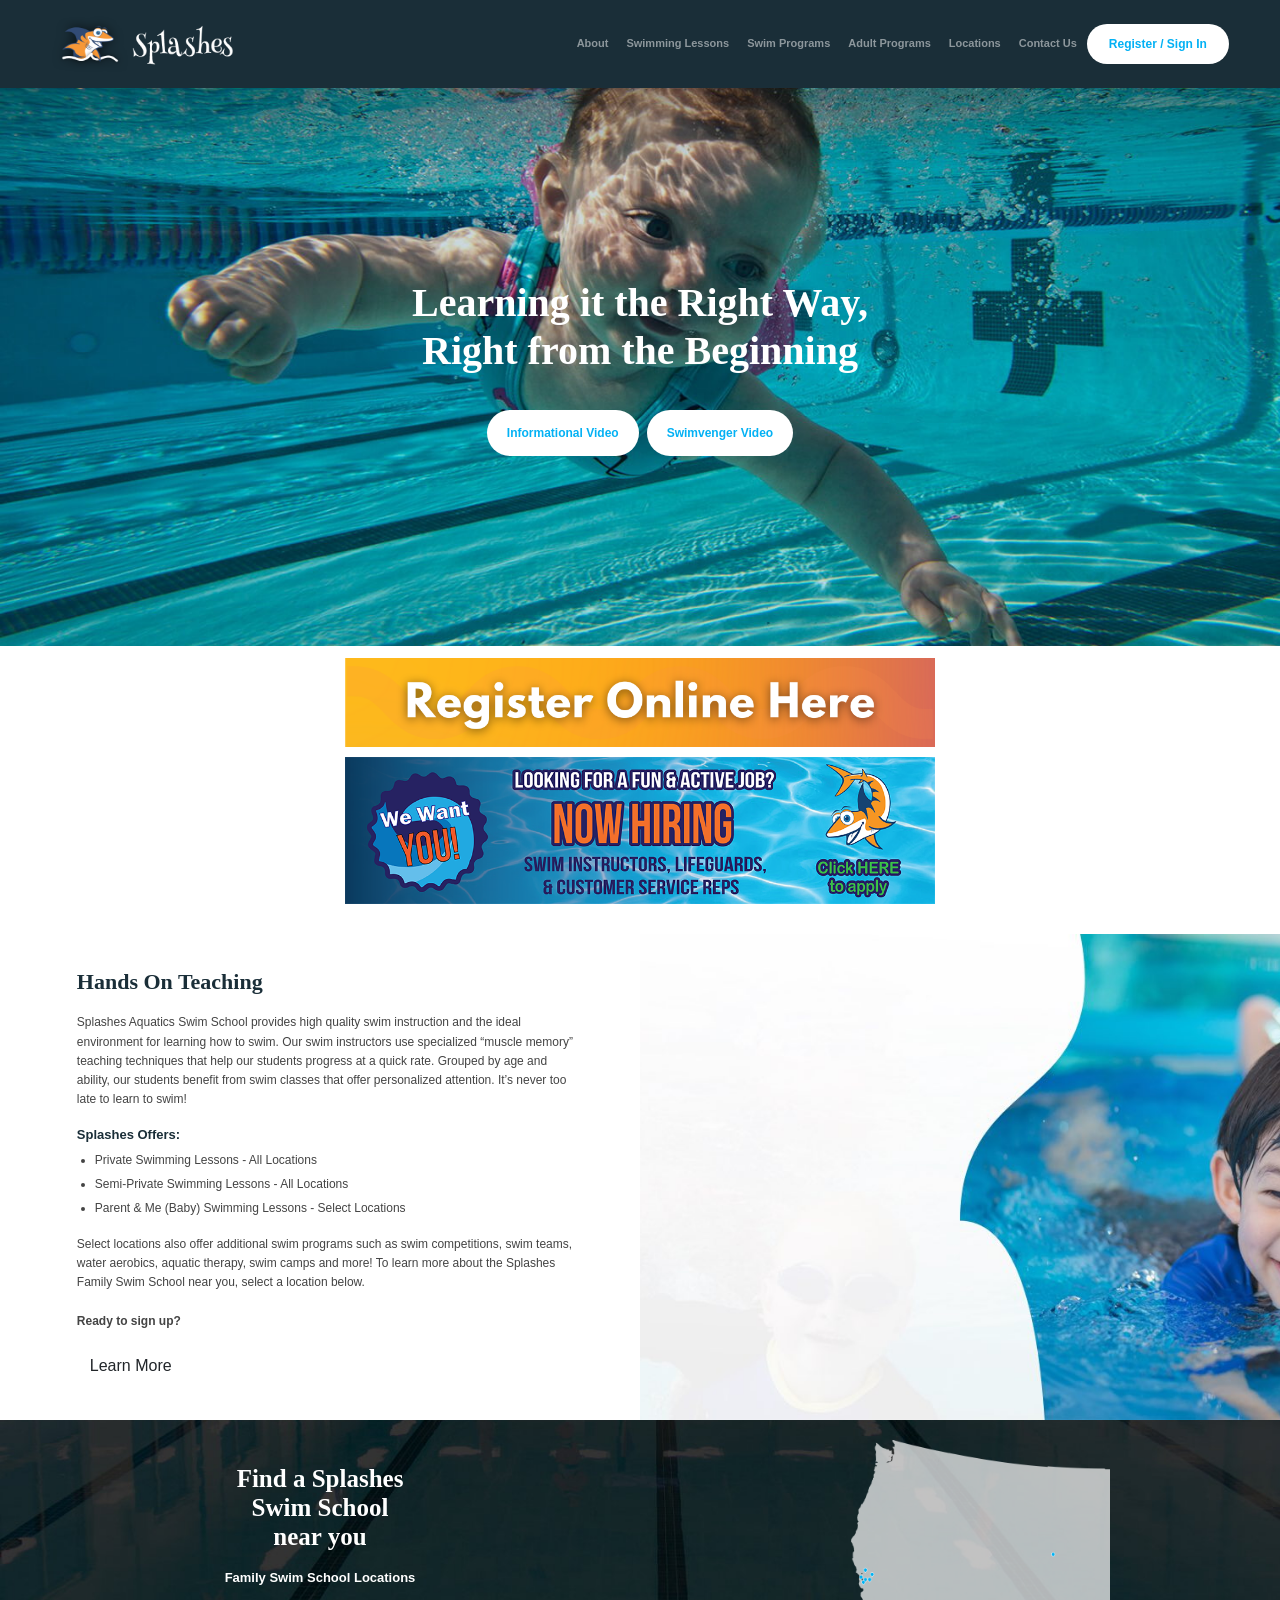
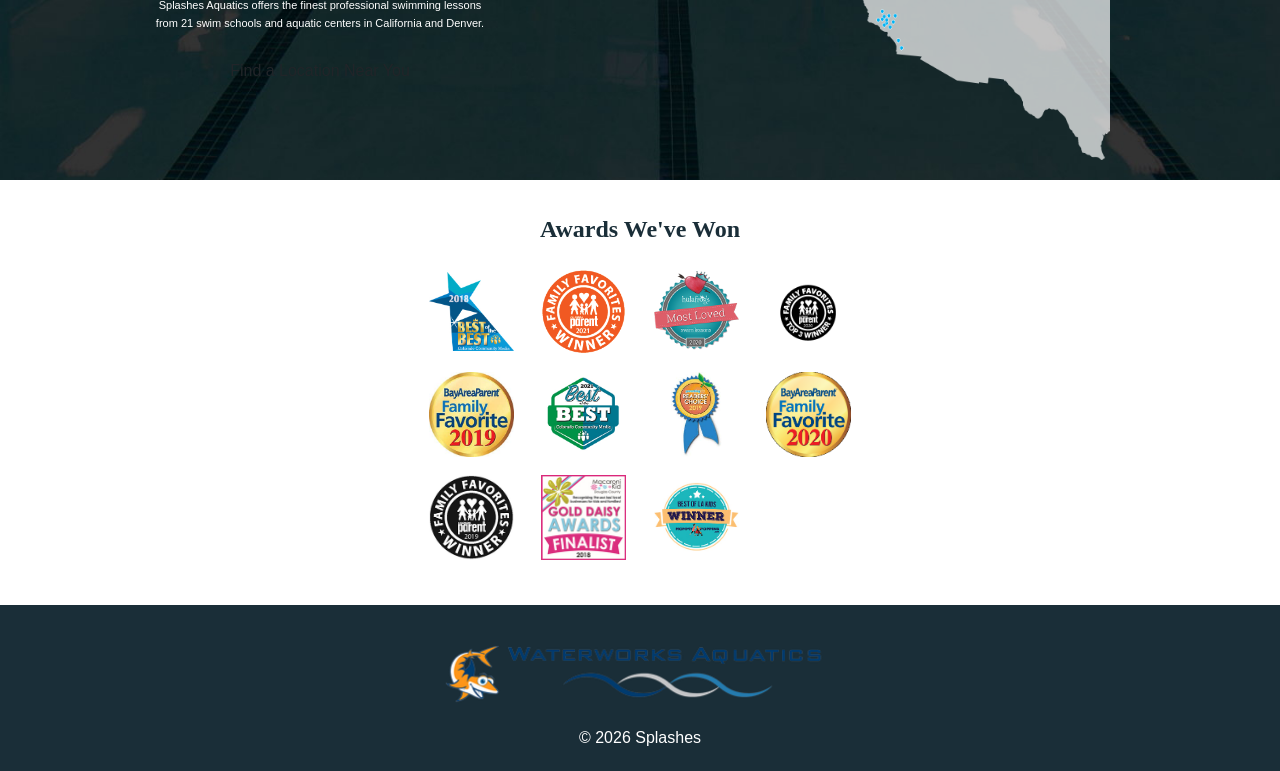
==== index.html @ 194ae8aa "homepage added" ====
<!DOCTYPE html>
<html lang="en">
<head>
    <meta charset="UTF-8">
    <meta name="viewport" content="width=device-width, initial-scale=1.0">

    <title>Splashes | Swimming Lessons</title>
    <meta name="description" content="Discover swimming lessons and swim programs at Splashes.">

    <link rel="stylesheet"
          href="https://cdn.jsdelivr.net/npm/bootstrap@4.6.2/dist/css/bootstrap.min.css">

    <link rel="stylesheet" href="css/styles.css">
</head>
<body>

    <nav class="navbar navbar-expand-md navbar-dark site-navbar">
        <a class="navbar-brand" href="index.html">
            <img src="images/logo-small.png"
                alt="Splashes"
                class="site-logo">
        </a>

        <button class="navbar-toggler" type="button"
                data-toggle="collapse"
                data-target="#mainNavigation"
                aria-controls="mainNavigation"
                aria-expanded="false"
                aria-label="Toggle navigation">
            <span class="navbar-toggler-icon"></span>
        </button>

        <div class="collapse navbar-collapse" id="mainNavigation">
            <ul class="navbar-nav ml-auto align-items-md-center">
                <li class="nav-item">
                    <a class="nav-link" href="about.html">About</a>
                </li>
                <li class="nav-item">
                    <a class="nav-link" href="swimlessons.html">Swimming Lessons</a>
                </li>
                <li class="nav-item">
                    <a class="nav-link" href="swimprograms.html">Swim Programs</a>
                </li>
                <li class="nav-item">
                    <a class="nav-link" href="adultprograms.html">Adult Programs</a>
                </li>
                <li class="nav-item">
                    <a class="nav-link" href="locations.html">Locations</a>
                </li>
                <li class="nav-item">
                    <a class="nav-link" href="contact.html">Contact Us</a>
                </li>
                <li class="nav-item register-item">
                    <a class="btn btn-register" href="signin.html">
                        Register / Sign In
                    </a>
                </li>
            </ul>
        </div>
    </nav>


    <main>
        <section class="hero-section">
            <div class="hero-content">
                <h1>
                    Learning it the Right Way,<br>
                    Right from the Beginning
                </h1>

                <div class="hero-buttons">
                    <a href="#" class="btn btn-hero">
                        Informational Video
                    </a>
                    <a href="#" class="btn btn-hero">
                        Swimvenger Video
                    </a>
                </div>
            </div>
        </section>

        <section class="promotions-section">
            <div class="container">
                <a href="#" class="promotion-link">
                    <img src="images/register-online-here-banner.png"
                        alt="Register Online Here"
                        class="promotion-banner">
                </a>

                <a href="#" class="promotion-link">
                    <img src="images/ww-site-hiring-banner-resized.png"
                        alt="Now Hiring"
                        class="promotion-banner">
                </a>
            </div>
        </section>

        <!-- Hands On Teaching -->
        <section class="teaching-section">
            <div class="teaching-content">
                <h2>Hands On Teaching</h2>

                <p>
                    Splashes Aquatics Swim School provides high quality swim
                    instruction and the ideal environment for learning how to
                    swim. Our swim instructors use specialized “muscle memory”
                    teaching techniques that help our students progress at a
                    quick rate. Grouped by age and ability, our students benefit
                    from swim classes that offer personalized attention. It’s
                    never too late to learn to swim!
                </p>

                <h3>Splashes Offers:</h3>

                <ul>
                    <li>Private Swimming Lessons - All Locations</li>
                    <li>Semi-Private Swimming Lessons - All Locations</li>
                    <li>Parent &amp; Me (Baby) Swimming Lessons - Select Locations</li>
                </ul>

                <p>
                    Select locations also offer additional swim programs such as
                    swim competitions, swim teams, water aerobics, aquatic
                    therapy, swim camps and more! To learn more about the
                    Splashes Family Swim School near you, select a location below.
                </p>

                <p class="teaching-cta-text">Ready to sign up?</p>

                <a href="swimlessons.html" class="btn btn-splashes">
                    Learn More
                </a>
            </div>

            <div class="teaching-image" role="img"
                aria-label="A child enjoying swimming lessons"></div>
        </section>

        <!-- Find a location -->
        <section class="locations-section">
            <div class="locations-copy">
                <h2>Find a Splashes<br>Swim School<br>near you</h2>

                <h3>Family Swim School Locations</h3>

                <p>
                    Splashes Aquatics offers the finest professional swimming
                    lessons from 21 swim schools and aquatic centers in
                    California and Denver.
                </p>

                <a href="locations.html" class="btn btn-splashes">
                    Find a Location Near You
                </a>
            </div>

            <div class="locations-map" aria-hidden="true"></div>
        </section>

        <section class="awards-section">
            <div class="container">
                <h2>Awards We've Won</h2>

                <div class="awards-grid">
                    <img src="images/awards/best-of-the-best-2018.jpeg"
                        alt="Best of the Best award">

                    <img src="images/awards/colorado-parenting-family-fav2021.png"
                        alt="Colorado Parenting Family Favorite 2021">

                    <img src="images/awards/mla-swim-lessons-winner-2020-250x250.png"
                        alt="Swim Lessons Winner 2020">

                    <img src="images/awards/colorado-parenting-family-fav2020.png"
                        alt="Colorado Parenting Family Favorite 2020">

                    <img src="images/awards/bay-area-parent-2019.jpeg"
                        alt="Bay Area Parent award 2019">

                    <img src="images/awards/best-colorado-community-media-2021.jpeg"
                        alt="Best Colorado Community Media 2021">

                    <img src="images/awards/website-parenting-oc-2019.jpeg"
                        alt="Parenting OC award 2019">

                    <img src="images/awards/bay-area-parent-gold2020.png"
                        alt="Bay Area Parent Gold award 2020">

                    <img src="images/awards/colorado-parenting-family-fav2019.jpeg"
                        alt="Colorado Parenting Family Favorite 2019">

                    <img src="images/awards/gold-daisy-award-finalist-2018.jpeg"
                        alt="Gold Daisy Award finalist 2018">

                    <img src="images/awards/best-of-la-kids-winner.jpeg"
                        alt="Best of LA Kids award">
                </div>
            </div>
        </section>

    </main>

    <footer class="site-footer">
        <div class="container text-center">
            <img src="images/footer-logo-wave-small.png"
                 alt="Splashes"
                 class="footer-logo">
            <p>&copy; <span id="currentYear"></span> Splashes</p>
        </div>
    </footer>

    <script src="https://code.jquery.com/jquery-3.5.1.min.js"></script>
    <script src="https://cdn.jsdelivr.net/npm/bootstrap@4.6.2/dist/js/bootstrap.bundle.min.js"></script>

    <script src="js/main.js"></script>
</body>
</html>
---- css/styles.css ----
:root {
    --navy: #1A2E38;
    --dark-gray: #444444;
    --gray: #757575;
    --blue: #03B1F4;
    --white: #FFFFFF;
    --light-gray: #E4EAEA;
}


* {
    box-sizing: border-box;
}

body {
    margin: 0;
    font-family: "Open Sans", Arial, sans-serif;
    color: var(--dark-gray);
    line-height: 1.6;
}

h1,
h2,
h3,
h4 {
    font-family: "Bodoni Moda", Georgia, serif;
    color: var(--navy);
    font-weight: 700;
}

img {
    max-width: 100%;
    height: auto;
}


/* Navigation */
.site-navbar {
    background-color: var(--navy);
    min-height: 74px;
    padding: 10px 4%;
}

.site-logo {
    display: block;
    width: 195px;
    height: auto;
}

.site-navbar .navbar-nav {
    gap: 2px;
}

.site-navbar .nav-link {
    color: var(--white);
    font-size: 11px;
    font-weight: 700;
    white-space: nowrap;
    padding: 10px 7px;
}

.site-navbar .nav-link:hover,
.site-navbar .nav-link:focus {
    color: var(--blue);
}

/* Register button */
.btn-register,
.btn-hero {
    display: inline-block;
    color: var(--blue);
    background-color: var(--white);
    border: 0;
    border-radius: 30px;
    font-size: 12px;
    font-weight: 700;
    padding: 11px 22px;
    white-space: nowrap;
}

.btn-register:hover,
.btn-hero:hover {
    color: var(--navy);
    background-color: var(--light-gray);
    text-decoration: none;
}

/* Hero section */
.hero-section {
    min-height: 558px;
    background-image: url("../images/home.jpeg");
    background-position: center center;
    background-size: cover;
    background-repeat: no-repeat;
    display: flex;
    align-items: center;
    justify-content: center;
    text-align: center;
    padding: 50px 20px;
}

.hero-content {
    width: 100%;
    max-width: 760px;
    margin: 0 auto;
}

.hero-content h1 {
    color: var(--white);
    font-size: 40px;
    font-weight: 700;
    line-height: 1.2;
    margin-bottom: 35px;
}

.hero-buttons {
    display: flex;
    justify-content: center;
    align-items: center;
    flex-wrap: wrap;
    gap: 8px;
}

.btn-hero {
    padding: 14px 20px;
    min-width: 143px;
}


.section-spacing {
    padding-top: 65px;
    padding-bottom: 65px;
}

.intro-section {
    background-color: var(--white);
}

.intro-section h2 {
    margin-bottom: 20px;
}

.site-footer {
    background-color: var(--navy);
    color: var(--white);
    padding: 35px 0 20px;
}

.footer-logo {
    max-height: 70px;
    width: auto;
    margin-bottom: 15px;
}

.site-footer p {
    margin-bottom: 0;
}


@media (max-width: 767.98px) {
    .site-navbar {
        padding: 12px 6%;
    }

    .site-logo {
        width: 195px;
    }

    .site-navbar .navbar-nav {
        align-items: stretch;
        padding-top: 12px;
    }

    .site-navbar .nav-link {
        font-size: 14px;
        padding: 10px 0;
        margin-left: 0;
    }

    .hero-section {
        min-height: 540px;
        padding: 40px 18px;
    }

    .hero-content h1 {
        font-size: 30px;
        line-height: 1.25;
        margin-bottom: 28px;
    }

    .section-spacing {
        padding-top: 40px;
        padding-bottom: 40px;
    }
}

@media (max-width: 380px) {
    .hero-content h1 {
        font-size: 25px;
    }

    .btn-hero {
        min-width: 0;
        padding: 12px 16px;
    }
}


/* Promotional banners */
.promotions-section {
    padding: 12px 15px 20px;
    background-color: #FFFFFF;
}

.promotions-section .container {
    max-width: 620px;
}

.promotion-link {
    display: block;
    text-align: center;
    margin-bottom: 10px;
}

.promotion-banner {
    display: block;
    width: 100%;
    height: auto;
}

/* Hands On Teaching */
.teaching-section {
    display: flex;
    align-items: stretch;
    min-height: 430px;
    background-color: #FFFFFF;
}

.teaching-content {
    flex: 0 0 50%;
    padding: 35px 5% 35px 6%;
    font-size: 12px;
}

.teaching-content h2 {
    font-size: 22px;
    margin-bottom: 18px;
}

.teaching-content h3 {
    font-family: "Open Sans", Arial, sans-serif;
    font-size: 13px;
    font-weight: 700;
    margin-top: 18px;
}

.teaching-content p {
    line-height: 1.6;
}

.teaching-content ul {
    padding-left: 18px;
}

.teaching-content li {
    margin-bottom: 5px;
}

.teaching-cta-text {
    font-weight: 700;
    margin-top: 20px;
}

.teaching-image {
    flex: 0 0 50%;
    min-height: 430px;
    background-image: url("../images/home-hands-on-teaching.jpeg");
    background-position: center;
    background-size: cover;
    background-repeat: no-repeat;
}

/* Find a location */
.locations-section {
    display: flex;
    min-height: 360px;
    background-color: #1A2E38;
    background-image: url("../images/home-our-locations-bg.jpeg");
    background-position: center;
    background-size: cover;
    color: #FFFFFF;
}

.locations-copy {
    flex: 0 0 50%;
    padding: 45px 5%;
    text-align: center;
}

.locations-copy h2 {
    color: #FFFFFF;
    font-size: 25px;
    line-height: 1.15;
    margin-bottom: 18px;
}

.locations-copy h3 {
    color: #FFFFFF;
    font-family: "Open Sans", Arial, sans-serif;
    font-size: 13px;
    font-weight: 700;
}

.locations-copy p {
    max-width: 330px;
    margin: 12px auto 20px;
    font-size: 11px;
}

.locations-map {
    flex: 0 0 50%;
    background-image: url("../images/home-our-locations-map.png");
    background-position: center;
    background-repeat: no-repeat;
    background-size: contain;
    margin: 20px;
}

/* Awards */
.awards-section {
    padding: 35px 15px 45px;
    background-color: #FFFFFF;
    text-align: center;
}

.awards-section h2 {
    font-size: 24px;
    margin-bottom: 25px;
}

.awards-grid {
    max-width: 430px;
    margin: 0 auto;
    display: grid;
    grid-template-columns: repeat(4, minmax(0, 1fr));
    align-items: center;
    justify-items: center;
    gap: 18px 20px;
}

.awards-grid img {
    display: block;
    width: 100%;
    max-width: 85px;
    max-height: 85px;
    object-fit: contain;
}

/* Responsive sections */
@media (max-width: 767.98px) {
    .promotions-section {
        padding: 10px 15px;
    }

    .teaching-section {
        flex-direction: column;
    }

    .teaching-content {
        flex-basis: auto;
        padding: 30px 25px;
        font-size: 13px;
    }

    .teaching-image {
        flex-basis: auto;
        min-height: 300px;
    }

    .locations-section {
        flex-direction: column;
    }

    .locations-copy {
        flex-basis: auto;
        padding: 35px 25px;
    }

    .locations-map {
        flex-basis: auto;
        min-height: 220px;
        margin: 0 20px 25px;
    }

    .awards-section {
        padding: 30px 20px;
    }

    .awards-grid {
        grid-template-columns: repeat(3, minmax(0, 1fr));
        gap: 20px 15px;
    }

    .awards-grid img {
        max-width: 80px;
        max-height: 80px;
    }
}
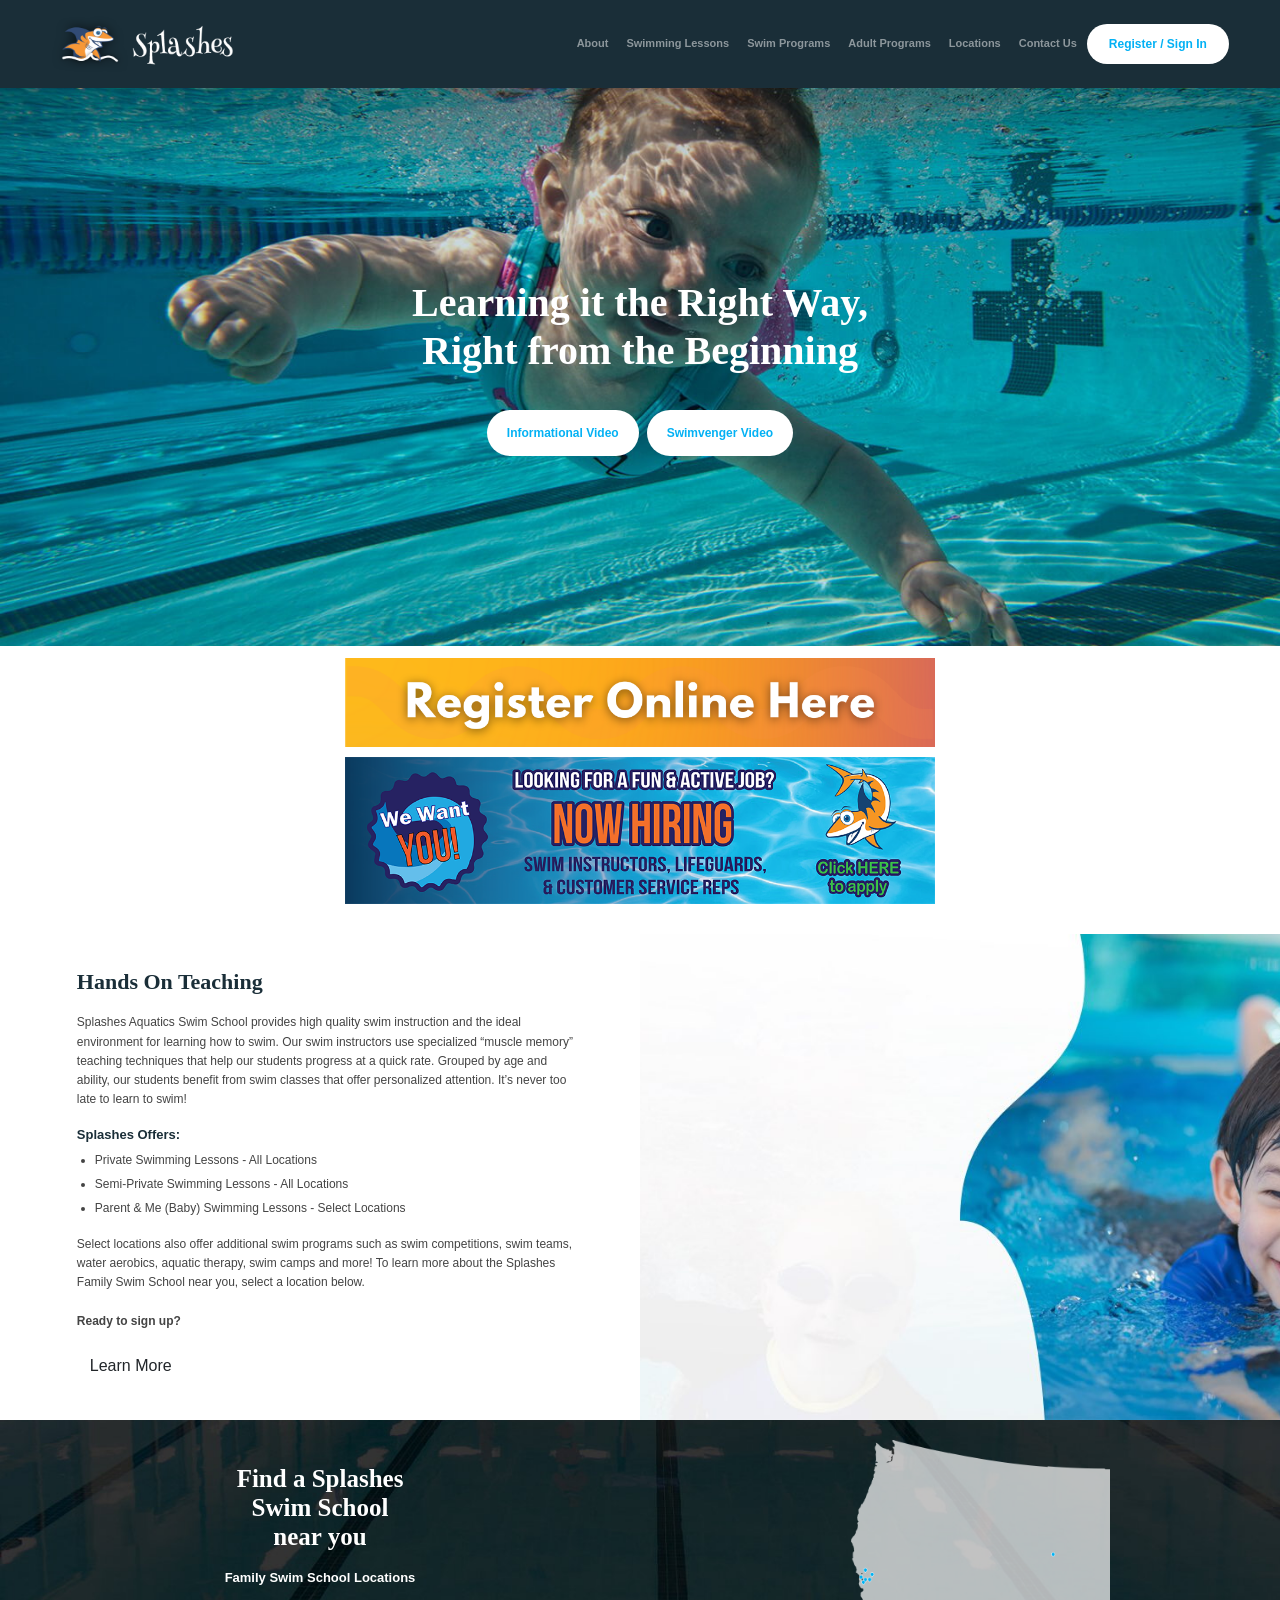
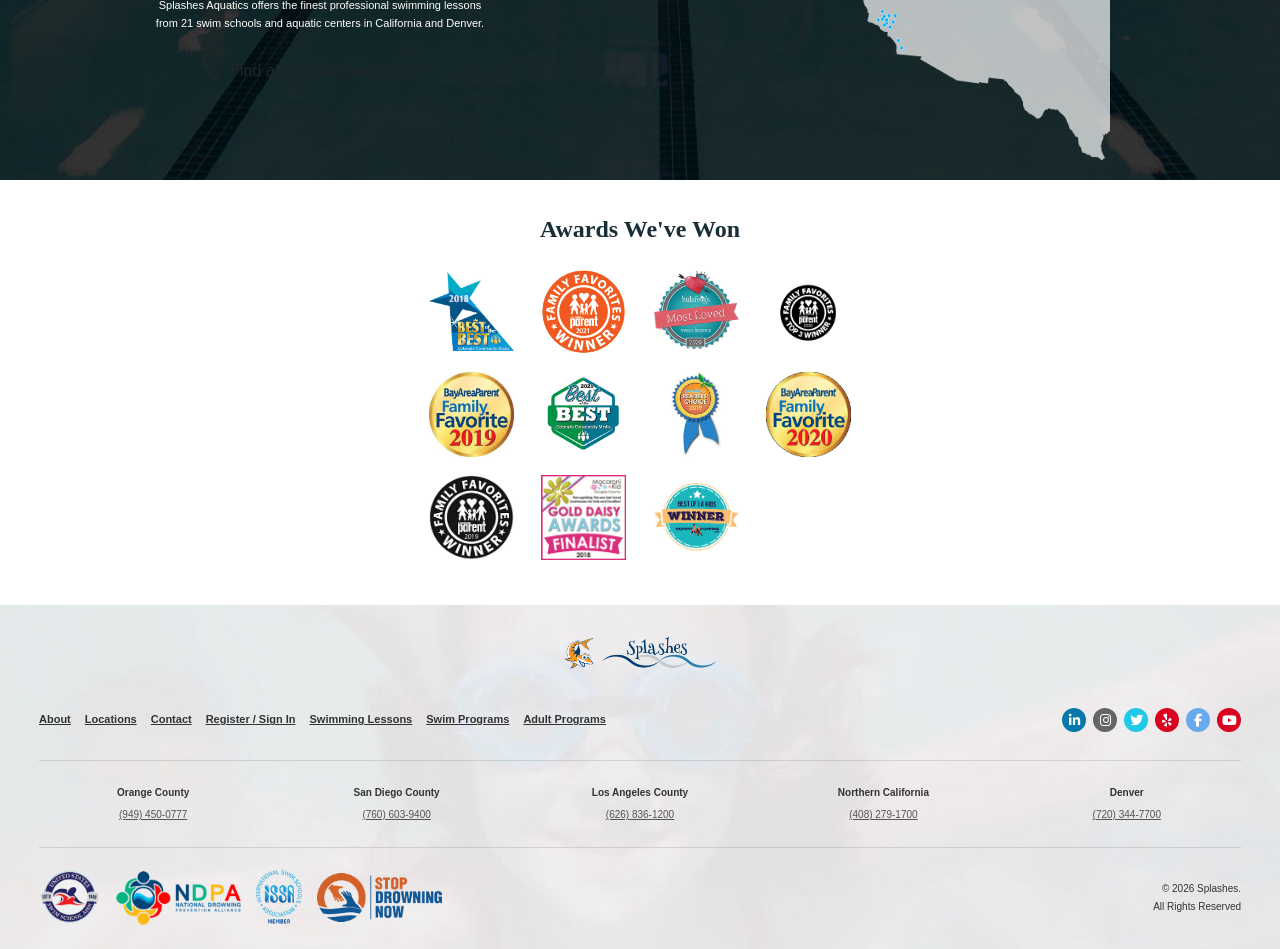
==== commit fea1af8b: "updated footer across all pages" ====
--- a/index.html
+++ b/index.html
@@ -12,6 +12,12 @@
           href="https://cdn.jsdelivr.net/npm/bootstrap@4.6.2/dist/css/bootstrap.min.css">
 
     <link rel="stylesheet" href="css/styles.css">
+
+    
+    <link
+        rel="stylesheet"
+        href="https://cdnjs.cloudflare.com/ajax/libs/font-awesome/6.7.2/css/all.min.css">
+
 </head>
 <body>
 
@@ -201,14 +207,97 @@
 
     </main>
 
-    <footer class="site-footer">
-        <div class="container text-center">
-            <img src="images/footer-logo-wave-small.png"
-                 alt="Splashes"
-                 class="footer-logo">
-            <p>&copy; <span id="currentYear"></span> Splashes</p>
+    <footer class="shared-footer">
+        <div class="shared-footer-inner">
+
+            <!-- Centered logo -->
+            <a href="index.html" class="shared-footer-logo">
+                <img src="images/wave-small.png"
+                    alt="Splashes Aquatics">
+            </a>
+
+            <!-- Footer links and social icons -->
+            <div class="shared-footer-top">
+                <nav class="shared-footer-links" aria-label="Footer navigation">
+                    <a href="about.html">About</a>
+                    <a href="locations.html">Locations</a>
+                    <a href="contact.html">Contact</a>
+                    <a href="signin.html">Register / Sign In</a>
+                    <a href="swimlessons.html">Swimming Lessons</a>
+                    <a href="swimprograms.html">Swim Programs</a>
+                    <a href="adultprograms.html">Adult Programs</a>
+                </nav>
+
+                
+            <div class="shared-footer-social">
+                <a href="#" aria-label="LinkedIn" class="social-link linkedin">
+                    <i class="fa-brands fa-linkedin-in"></i>
+                </a>
+                <a href="#" aria-label="Instagram" class="social-link instagram">
+                    <i class="fa-brands fa-instagram"></i>
+                </a>
+                <a href="#" aria-label="Twitter" class="social-link twitter">
+                    <i class="fa-brands fa-twitter"></i>
+                </a>
+                <a href="#" aria-label="Yelp" class="social-link yelp">
+                    <i class="fa-brands fa-yelp"></i>
+                </a>
+                <a href="#" aria-label="Facebook" class="social-link facebook">
+                    <i class="fa-brands fa-facebook-f"></i>
+                </a>
+                <a href="#" aria-label="YouTube" class="social-link youtube">
+                    <i class="fa-brands fa-youtube"></i>
+                </a>
+            </div>
+
+            </div>
+
+            <!-- Regional contact information -->
+            <div class="shared-footer-regions">
+                <div>
+                    <strong>Orange County</strong>
+                    <a href="tel:9494500777">(949) 450-0777</a>
+                </div>
+                <div>
+                    <strong>San Diego County</strong>
+                    <a href="tel:7606039400">(760) 603-9400</a>
+                </div>
+                <div>
+                    <strong>Los Angeles County</strong>
+                    <a href="tel:6268361200">(626) 836-1200</a>
+                </div>
+                <div>
+                    <strong>Northern California</strong>
+                    <a href="tel:4082791700">(408) 279-1700</a>
+                </div>
+                <div>
+                    <strong>Denver</strong>
+                    <a href="tel:7203447700">(720) 344-7700</a>
+                </div>
+            </div>
+
+            <!-- Sponsor and accreditation logos -->
+            <div class="shared-footer-bottom">
+                <div class="shared-footer-sponsors">
+                    <img src="images/sponsors/footer-usssa-logo-2.png"
+                        alt="United States Swim School Association">
+                    <img src="images/sponsors/footer-ndpa-logo.png"
+                        alt="National Drowning Prevention Alliance">
+                    <img src="images/sponsors/footer-member-issa-logo.png"
+                        alt="International Swim School Association">
+                    <img src="images/sponsors/footer-stop-drowning-now-logo.png"
+                        alt="Stop Drowning Now">
+                </div>
+
+                <p class="shared-footer-copyright">
+                    © <span id="currentYear"></span> Splashes.<br>
+                    All Rights Reserved
+                </p>
+            </div>
+
         </div>
     </footer>
+
 
     <script src="https://code.jquery.com/jquery-3.5.1.min.js"></script>
     <script src="https://cdn.jsdelivr.net/npm/bootstrap@4.6.2/dist/js/bootstrap.bundle.min.js"></script>
--- a/css/styles.css
+++ b/css/styles.css
@@ -143,19 +143,97 @@
 }
 
 .site-footer {
-    background-color: var(--navy);
-    color: var(--white);
-    padding: 35px 0 20px;
-}
-
-.footer-logo {
-    max-height: 70px;
-    width: auto;
-    margin-bottom: 15px;
-}
-
-.site-footer p {
-    margin-bottom: 0;
+    background: #F1F4F3;
+    color: #333333;
+    font-size: 11px;
+}
+
+.footer-main {
+    max-width: 1200px;
+    margin: 0 auto;
+    padding: 24px 30px 18px;
+}
+
+.footer-brand {
+    text-align: center;
+    margin-bottom: 20px;
+}
+
+.footer-brand img {
+    width: 150px;
+    height: auto;
+}
+
+.footer-links {
+    display: flex;
+    justify-content: center;
+    flex-wrap: wrap;
+    gap: 14px;
+    margin-bottom: 22px;
+}
+
+.footer-links a {
+    color: #333333;
+    text-decoration: none;
+}
+
+.footer-links a:hover {
+    color: #03B1F4;
+}
+
+.footer-social {
+    display: flex;
+    justify-content: center;
+    gap: 7px;
+    margin-bottom: 24px;
+}
+
+.footer-social a {
+    display: inline-flex;
+    justify-content: center;
+    align-items: center;
+    width: 23px;
+    height: 23px;
+    border-radius: 50%;
+    background: #1474B8;
+    color: #FFFFFF;
+    font-size: 13px;
+    font-weight: bold;
+    text-decoration: none;
+}
+
+.footer-locations {
+    display: grid;
+    grid-template-columns: repeat(5, minmax(0, 1fr));
+    gap: 18px;
+    padding-bottom: 20px;
+    border-bottom: 1px solid #D8DEDC;
+    text-align: center;
+}
+
+.footer-locations strong {
+    font-size: 11px;
+}
+
+.footer-locations p {
+    margin-top: 6px;
+    font-size: 10px;
+}
+
+.footer-partners {
+    min-height: 45px;
+    padding-top: 15px;
+    text-align: center;
+}
+
+.footer-bottom {
+    padding: 10px 20px;
+    text-align: right;
+    font-size: 10px;
+}
+
+.footer-bottom p {
+    margin: 0;
 }
 
 
@@ -193,6 +271,17 @@
     .section-spacing {
         padding-top: 40px;
         padding-bottom: 40px;
+    }
+     .footer-links {
+        gap: 12px;
+    }
+
+    .footer-locations {
+        grid-template-columns: repeat(2, minmax(0, 1fr));
+    }
+
+    .footer-bottom {
+        text-align: center;
     }
 }
 
@@ -408,3 +497,969 @@
         max-height: 80px;
     }
 }
+
+
+/* About page */
+
+.about-hero {
+    min-height: 195px;
+    display: flex;
+    align-items: center;
+    justify-content: center;
+    text-align: center;
+    background-image: url("../images/about-us-hero.jpeg");
+    background-position: center;
+    background-size: cover;
+    background-repeat: no-repeat;
+    padding: 40px 20px;
+}
+
+.about-hero h1 {
+    color: #FFFFFF;
+    font-family: "Bodoni Moda", Georgia, serif;
+    font-size: 42px;
+    font-weight: 700;
+    margin: 0;
+}
+
+/* Philosophy */
+.about-philosophy {
+    background-image: url("../images/about-our-philosophy-bg.jpeg");
+    background-position: center;
+    background-size: cover;
+    padding: 45px 20px;
+    text-align: center;
+}
+
+.about-philosophy h2,
+.about-good-job h2,
+
+.about-philosophy p,
+.about-good-job p,
+.family-feedback p {
+    max-width: 650px;
+    margin: 0 auto 12px;
+    font-size: 14px;
+    line-height: 1.7;
+}
+
+/* We Do A Pretty Good Job */
+.about-good-job {
+    min-height: 280px;
+    display: flex;
+    align-items: center;
+    justify-content: center;
+    background-image: url("../images/about-we-do-a-pretty-good-job-bg.jpeg");
+    background-position: center;
+    background-size: cover;
+    background-repeat: no-repeat;
+    padding: 45px 20px;
+    text-align: center;
+}
+
+.about-good-job .container {
+    max-width: 760px;
+}
+
+.family-feedback-link {
+    display: inline-block;
+    margin-top: 18px;
+    color: #03B1F4;
+    text-decoration: underline;
+    font-size: 13px;
+}
+
+.family-feedback-link:hover {
+    color: #1A2E38;
+}
+
+@media (max-width: 767.98px) {
+    .about-hero {
+        min-height: 160px;
+    }
+
+    .about-hero h1 {
+        font-size: 30px;
+    }
+
+    .about-philosophy,
+    .about-good-job {
+        padding: 35px 20px;
+    }
+
+    .about-philosophy h2,
+    .about-good-job h2,
+    .family-feedback h2 {
+        font-size: 27px;
+    }
+
+    .about-philosophy p,
+    .about-good-job p,
+    .family-feedback p {
+        font-size: 13px;
+    }
+}
+
+
+/* Swimming lessons page*/
+
+.lessons-hero {
+    min-height: 260px;
+    display: flex;
+    align-items: center;
+    text-align: center;
+    background-image: url("../images/which-lesson-is-best.jpeg");
+    background-position: center;
+    background-size: cover;
+    padding: 45px 20px;
+}
+
+.lessons-hero h1 {
+    width: 100%;
+    color: #FFFFFF;
+    font-size: 42px;
+    margin: 0;
+    text-shadow: 0 2px 5px rgba(0, 0, 0, 0.35);
+}
+
+.lessons-intro {
+    padding: 35px 15px 20px;
+    background: #FFFFFF;
+}
+
+.lessons-intro h2,
+.lesson-detail h2 {
+    font-size: 30px;
+    margin-bottom: 18px;
+}
+
+.lesson-detail {
+    padding: 35px 20px;
+    background: #FFFFFF;
+}
+
+.lesson-detail .container {
+    max-width: 900px;
+}
+
+.lesson-detail p {
+    font-size: 15px;
+    line-height: 1.8;
+    margin-bottom: 20px;
+}
+
+.lesson-detail-alt {
+    background: #F1F4F3;
+}
+
+
+/* Swimming Lessons footer */
+.lessons-footer {
+    background-color: #F1F0EF;
+    background-image: url("../images/footer-bg.jpeg");
+    background-position: center;
+    background-size: cover;
+    color: #333333;
+    font-family: Arial, sans-serif;
+    font-size: 11px;
+}
+
+.lessons-footer-main {
+    min-height: 190px;
+    padding: 30px 15px 20px;
+    text-align: center;
+}
+
+.lessons-footer-logo {
+    display: block;
+    margin: 0 auto 35px;
+}
+
+.lessons-footer-logo img {
+    display: block;
+    width: 165px;
+    max-width: 80%;
+    height: auto;
+    margin: 0 auto;
+}
+
+.lessons-footer-links {
+    display: flex;
+    justify-content: center;
+    flex-wrap: wrap;
+    gap: 15px;
+    margin-bottom: 14px;
+}
+
+.lessons-footer-links a {
+    color: #333333;
+    font-weight: 600;
+    text-decoration: underline;
+}
+
+.lessons-footer-social {
+    display: flex;
+    justify-content: center;
+    gap: 7px;
+}
+
+.lessons-footer-social a {
+    display: flex;
+    justify-content: center;
+    align-items: center;
+    width: 22px;
+    height: 22px;
+    border-radius: 50%;
+    background-color: #1678B8;
+    color: #FFFFFF;
+    font-size: 12px;
+    font-weight: bold;
+    text-decoration: none;
+}
+
+.lessons-footer-locations {
+    border-top: 1px solid rgba(100, 100, 100, 0.2);
+    padding: 18px 15px 25px;
+    text-align: center;
+}
+
+.lessons-footer-location {
+    display: flex;
+    flex-direction: column;
+    align-items: center;
+    gap: 5px;
+    margin-bottom: 18px;
+}
+
+.lessons-footer-location strong {
+    font-size: 11px;
+}
+
+.lessons-footer-location a {
+    color: #555555;
+    text-decoration: underline;
+}
+
+@media (max-width: 575.98px) {
+    .lessons-footer-main {
+        padding-top: 25px;
+    }
+
+    .lessons-footer-logo {
+        margin-bottom: 25px;
+    }
+
+    .lessons-footer-links {
+        gap: 12px;
+        margin-bottom: 18px;
+    }
+
+    .lessons-footer-locations {
+        padding-top: 20px;
+    }
+}
+
+
+@media (max-width: 767.98px) {
+    .lessons-hero {
+        min-height: 190px;
+        padding: 35px 15px;
+    }
+
+    .lessons-hero h1 {
+        font-size: 30px;
+    }
+
+    .lessons-intro h2,
+    .lesson-detail h2 {
+        font-size: 25px;
+    }
+
+    .lesson-detail {
+        padding: 28px 15px;
+    }
+
+    .lesson-detail p {
+        font-size: 14px;
+    }
+}
+
+
+
+/* locations page */
+
+.locations-directory {
+    position: relative;
+    margin-top: -1px;
+    padding: 25px 20px 10px;
+    background-color: #FFFFFF;
+    z-index: 1;
+}
+
+.location-group {
+    margin-bottom: 24px;
+}
+
+.location-group h2 {
+    margin-bottom: 5px;
+    font-family: Arial, sans-serif;
+    font-size: 13px;
+    font-weight: 700;
+    color: #222222;
+}
+
+.location-group ul {
+    list-style: none;
+    padding: 0;
+    margin: 0;
+}
+
+.location-group li {
+    margin-bottom: 3px;
+    font-size: 11px;
+    line-height: 1.4;
+}
+
+.location-group a {
+    color: #03A9F4;
+    text-decoration: none;
+}
+
+.location-group a:hover {
+    text-decoration: underline;
+}
+
+.location-contact {
+    padding: 20px 20px 45px;
+    background-color: #FFFFFF;
+}
+
+.location-contact-intro {
+    max-width: 550px;
+    margin: 0 auto 45px;
+    text-align: center;
+    font-size: 14px;
+    line-height: 1.6;
+    color: #555555;
+}
+
+
+.contact-option > a {
+    display: flex;
+    flex-direction: column;
+    align-items: center;
+    gap: 8px;
+    color: #03A9F4;
+    text-decoration: underline;
+    font-size: 12px;
+    line-height: 1.5;
+    text-align: center;
+}
+
+.contact-icon {
+    display: block;
+    width: 100%;
+    max-width: 115px;
+    height: 115px;
+    padding: 12px;
+    object-fit: contain;
+    background: #FFFFFF;
+    border: 1px solid #EEEEEE;
+    border-radius: 3px;
+    box-shadow: 0 1px 6px rgba(0, 0, 0, 0.08);
+}
+
+.contact-option > a:hover .contact-icon {
+    box-shadow: 0 2px 10px rgba(0, 0, 0, 0.15);
+}
+
+@media (max-width: 767.98px) {
+    .contact-icon {
+        max-width: 100px;
+        height: 100px;
+    }
+}
+
+
+@media (max-width: 767.98px) {
+    .locations-directory {
+        padding: 20px 15px 0;
+    }
+
+    .location-group {
+        margin-bottom: 22px;
+    }
+
+    .location-contact {
+        padding: 20px 12px 30px;
+    }
+
+    .location-contact-intro {
+        margin-bottom: 30px;
+        font-size: 13px;
+    }
+
+    .contact-option {
+        margin-bottom: 30px;
+    }
+
+    .contact-icon {
+        max-width: 100px;
+        height: 100px;
+        font-size: 55px;
+    }
+}
+
+
+
+/* summer swim camps page */
+
+.summer-camp-hero {
+    min-height: 245px;
+    height: 245px;
+    display: flex;
+    align-items: center;
+    justify-content: center;
+    text-align: center;
+    background-image:
+        linear-gradient(rgba(0, 0, 0, 0.12), rgba(0, 0, 0, 0.12)),
+        url("../images/summer-swim-camps.jpeg");
+    background-size: cover;
+    background-position: center 42%;
+}
+
+.summer-camp-hero h1 {
+    margin: 0;
+    color: #FFFFFF;
+    font-family: Georgia, "Times New Roman", serif;
+    font-size: 36px;
+    font-weight: bold;
+    text-shadow: 0 1px 4px rgba(0, 0, 0, 0.25);
+}
+
+.summer-camp-content {
+    padding: 0 0 10px;
+    background-color: #FFFFFF;
+}
+
+.summer-camp-content h2 {
+    margin: 0 0 20px;
+    text-align: center;
+    color: #444444;
+    font-family: Georgia, "Times New Roman", serif;
+    font-size: 24px;
+    font-weight: bold;
+}
+
+.summer-camp-copy {
+    max-width: 960px;
+    margin: 0 auto;
+    color: #444444;
+    font-size: 14px;
+    line-height: 1.8;
+}
+
+.summer-camp-copy p {
+    margin-bottom: 12px;
+}
+
+.summer-camp-copy .camp-location-heading {
+    margin-top: 4px;
+    margin-bottom: 18px;
+}
+
+.camp-location-list {
+    padding: 0;
+    margin: 0;
+    list-style: none;
+}
+
+.camp-location-list li {
+    margin-bottom: 3px;
+}
+
+.camp-location-list a {
+    color: #03A9F4;
+    text-decoration: underline;
+}
+
+@media (max-width: 767.98px) {
+    .summer-camp-hero {
+        min-height: 160px;
+        background-position: center;
+    }
+
+    .summer-camp-hero h1 {
+        font-size: 28px;
+    }
+
+    .summer-camp-content {
+        padding: 18px 0 25px;
+    }
+
+    .summer-camp-content h2 {
+        font-size: 21px;
+        margin-bottom: 18px;
+    }
+
+    .summer-camp-copy {
+        font-size: 13px;
+        line-height: 1.7;
+    }
+}
+
+
+
+/* Contact Us hero banner */
+.contact-hero {
+    background-image: url("../images/about-us-hero.jpeg");
+    background-size: cover;
+    background-position: center center;
+    background-repeat: no-repeat;
+
+    width: 100%;
+    height: 150px;
+
+    display: flex;
+    justify-content: center;
+    align-items: center;
+    text-align: center;
+}
+
+.contact-hero h1 {
+    color: white;
+    font-family: Georgia, "Times New Roman", serif;
+    font-size: 36px;
+    font-weight: bold;
+    margin: 0;
+    text-align: center;
+}
+
+
+/* Adult Programs page */
+.adult-hero {
+    width: 100%;
+    height: 175px;
+    background-image: url("../images/lap-swimming.jpeg");
+    background-size: cover;
+    background-position: center;
+    background-repeat: no-repeat;
+
+    display: flex;
+    justify-content: center;
+    align-items: center;
+    text-align: center;
+}
+
+.adult-hero h1 {
+    width: 100%;
+    margin: 0;
+    color: #ffffff;
+    font-family: Georgia, "Times New Roman", serif;
+    font-size: 36px;
+    font-weight: bold;
+    text-align: center;
+    text-shadow: 0 2px 5px rgba(0, 0, 0, 0.35);
+}
+
+.adult-content {
+    max-width: 1060px;
+    margin: 0 auto;
+    padding: 0 20px 12px;
+}
+
+.adult-content h2 {
+    text-align: center;
+    font-family: Georgia, "Times New Roman", serif;
+    font-size: 24px;
+    margin: 0 0 20px;
+    color: #444;
+}
+
+.adult-text {
+    font-size: 14px;
+    line-height: 1.8;
+    color: #444;
+}
+
+.adult-text p {
+    margin: 12px 0;
+}
+
+.adult-locations {
+    list-style: none;
+    padding: 0;
+    margin: 0;
+}
+
+.adult-locations li {
+    margin: 3px 0;
+}
+
+.adult-locations a {
+    color: #00a9e8;
+    text-decoration: underline;
+}
+
+@media (max-width: 768px) {
+    .adult-hero {
+        height: 160px;
+    }
+
+    .adult-hero h1 {
+        font-size: 28px;
+    }
+
+    .adult-content {
+        padding: 0 16px 20px;
+    }
+
+    .adult-content h2 {
+        font-size: 21px;
+    }
+}
+
+/* register / sign in page */
+
+.signin-page {
+    margin: 0;
+    min-height: 100vh;
+    background-color: #f5f5f5;
+    font-family: Arial, sans-serif;
+    color: #555;
+}
+
+.signin-page .signin-logo {
+    padding-top: 20px;
+    text-align: center;
+}
+
+.signin-page .signin-logo img {
+    display: block;
+    width: 215px;
+    max-width: 70%;
+    height: auto;
+    margin: 0 auto;
+}
+
+.signin-page .signin-container {
+    position: relative;
+    width: min(80%, 488px);
+    margin: 38px auto 0;
+}
+
+.signin-page .signin-shark {
+    position: absolute;
+    width: 130px;
+    height: auto;
+    left: -95px;
+    top: -20px;
+    z-index: 2;
+    pointer-events: none;
+}
+
+.signin-page .signin-card {
+    position: relative;
+    z-index: 1;
+    box-sizing: border-box;
+    width: 100%;
+    padding: 35px 32px 31px;
+    background: #fff;
+    box-shadow: 0 5px 22px rgba(0, 0, 0, 0.16);
+}
+
+.signin-page .signin-card h1 {
+    margin: 0 0 20px;
+    color: #555;
+    font-size: 26px;
+    font-weight: 400;
+    text-align: center;
+}
+
+.signin-page .signin-field {
+    margin-bottom: 17px;
+}
+
+.signin-page .signin-field label {
+    display: block;
+    margin-bottom: 3px;
+    color: #ff4260;
+    font-size: 12px;
+}
+
+.signin-page .signin-field label span {
+    color: #ff4260;
+}
+
+.signin-page .signin-field input {
+    box-sizing: border-box;
+    width: 100%;
+    height: 30px;
+    padding: 5px 9px;
+    border: 1px solid #d4d4d4;
+    border-radius: 5px;
+    background: #ededed;
+    font-size: 14px;
+}
+
+.signin-page .forgot-password {
+    margin: 25px 0 39px;
+    text-align: right;
+    font-size: 11px;
+}
+
+.signin-page .forgot-password a {
+    color: #00b9d6;
+}
+
+.signin-page .signin-button,
+.signin-page .signup-button {
+    box-sizing: border-box;
+    display: block;
+    width: 100%;
+    height: 32px;
+    border: 1px solid #00bfdc;
+    border-radius: 22px;
+    font-size: 13px;
+    cursor: pointer;
+}
+
+.signin-page .signin-button {
+    margin-bottom: 13px;
+    border-color: #c5edf3;
+    background: #c5edf3;
+    color: #fff;
+}
+
+.signin-page .signup-button {
+    background: #fff;
+    color: #00b9d6;
+}
+
+@media (max-width: 480px) {
+    .signin-page .signin-container {
+        width: 88%;
+        margin-top: 35px;
+    }
+
+    .signin-page .signin-card {
+        padding: 30px 22px;
+    }
+}
+
+
+
+/* ========================================
+   Shared footer for all Splashes pages
+======================================== */
+
+.shared-footer {
+    width: 100%;
+    background-color: #f1f0ef;
+    background-image: url("../images/footer-bg.jpeg");
+    background-position: center;
+    background-size: cover;
+    color: #333;
+    font-family: Arial, sans-serif;
+    font-size: 11px;
+}
+
+.shared-footer-inner {
+    width: 100%;
+    max-width: 1250px;
+    margin: 0 auto;
+    padding: 30px 24px 24px;
+}
+
+.shared-footer-logo {
+    display: block;
+    text-align: center;
+    margin-bottom: 35px;
+}
+
+.shared-footer-logo img {
+    display: block;
+    width: 165px;
+    max-width: 80%;
+    height: auto;
+    margin: 0 auto;
+}
+
+.shared-footer-top {
+    display: flex;
+    justify-content: space-between;
+    align-items: center;
+    gap: 20px;
+    padding-bottom: 28px;
+    border-bottom: 1px solid rgba(100, 100, 100, 0.2);
+}
+
+.shared-footer-links {
+    display: flex;
+    flex-wrap: wrap;
+    gap: 14px;
+}
+
+.shared-footer-links a {
+    color: #333;
+    font-weight: 600;
+    text-decoration: underline;
+}
+
+.shared-footer-links a:hover {
+    color: #03b1f4;
+}
+
+
+.shared-footer-social {
+    display: flex;
+    align-items: center;
+    gap: 7px;
+}
+
+.shared-footer-social .social-link {
+    display: flex;
+    align-items: center;
+    justify-content: center;
+    width: 24px;
+    height: 24px;
+    border-radius: 50%;
+    color: #fff;
+    font-size: 13px;
+    text-decoration: none;
+    transition: opacity 0.2s ease;
+}
+
+.shared-footer-social .social-link:hover {
+    opacity: 0.75;
+}
+
+.shared-footer-social .linkedin {
+    background-color: #0877a9;
+}
+
+.shared-footer-social .instagram {
+    background-color: #656565;
+}
+
+.shared-footer-social .twitter {
+    background-color: #21c9e8;
+}
+
+.shared-footer-social .yelp {
+    background-color: #d90020;
+}
+
+.shared-footer-social .facebook {
+    background-color: #68a9ef;
+}
+
+.shared-footer-social .youtube {
+    background-color: #d90020;
+}
+
+
+.shared-footer-regions {
+    display: grid;
+    grid-template-columns: repeat(5, minmax(0, 1fr));
+    gap: 15px;
+    padding: 24px 0;
+    border-bottom: 1px solid rgba(100, 100, 100, 0.2);
+    text-align: center;
+}
+
+.shared-footer-regions > div {
+    display: flex;
+    flex-direction: column;
+    align-items: center;
+    gap: 6px;
+}
+
+.shared-footer-regions strong {
+    font-size: 10px;
+}
+
+.shared-footer-regions a {
+    color: #555;
+    text-decoration: underline;
+    font-size: 10px;
+}
+
+.shared-footer-bottom {
+    display: flex;
+    align-items: center;
+    justify-content: space-between;
+    gap: 24px;
+    padding-top: 22px;
+}
+
+.shared-footer-sponsors {
+    display: flex;
+    align-items: center;
+    flex-wrap: wrap;
+    gap: 15px;
+}
+
+.shared-footer-sponsors img {
+    display: block;
+    width: auto;
+    max-width: 125px;
+    max-height: 55px;
+    object-fit: contain;
+}
+
+.shared-footer-copyright {
+    margin: 0;
+    text-align: right;
+    line-height: 1.8;
+    font-size: 10px;
+    flex-shrink: 0;
+}
+
+/* Responsive footer */
+@media (max-width: 767.98px) {
+    .shared-footer-inner {
+        padding: 25px 18px;
+    }
+
+    .shared-footer-logo {
+        margin-bottom: 25px;
+    }
+
+    .shared-footer-top {
+        flex-direction: column;
+        align-items: center;
+        gap: 20px;
+        padding-bottom: 22px;
+    }
+
+    .shared-footer-links {
+        justify-content: center;
+        gap: 12px;
+    }
+
+    .shared-footer-regions {
+        grid-template-columns: repeat(2, minmax(0, 1fr));
+        row-gap: 22px;
+        padding: 22px 0;
+    }
+
+    .shared-footer-bottom {
+        flex-direction: column;
+        gap: 18px;
+    }
+
+    .shared-footer-sponsors {
+        justify-content: center;
+        gap: 12px;
+    }
+
+    .shared-footer-sponsors img {
+        max-width: 100px;
+        max-height: 45px;
+    }
+
+    .shared-footer-copyright {
+        text-align: center;
+    }
+}
